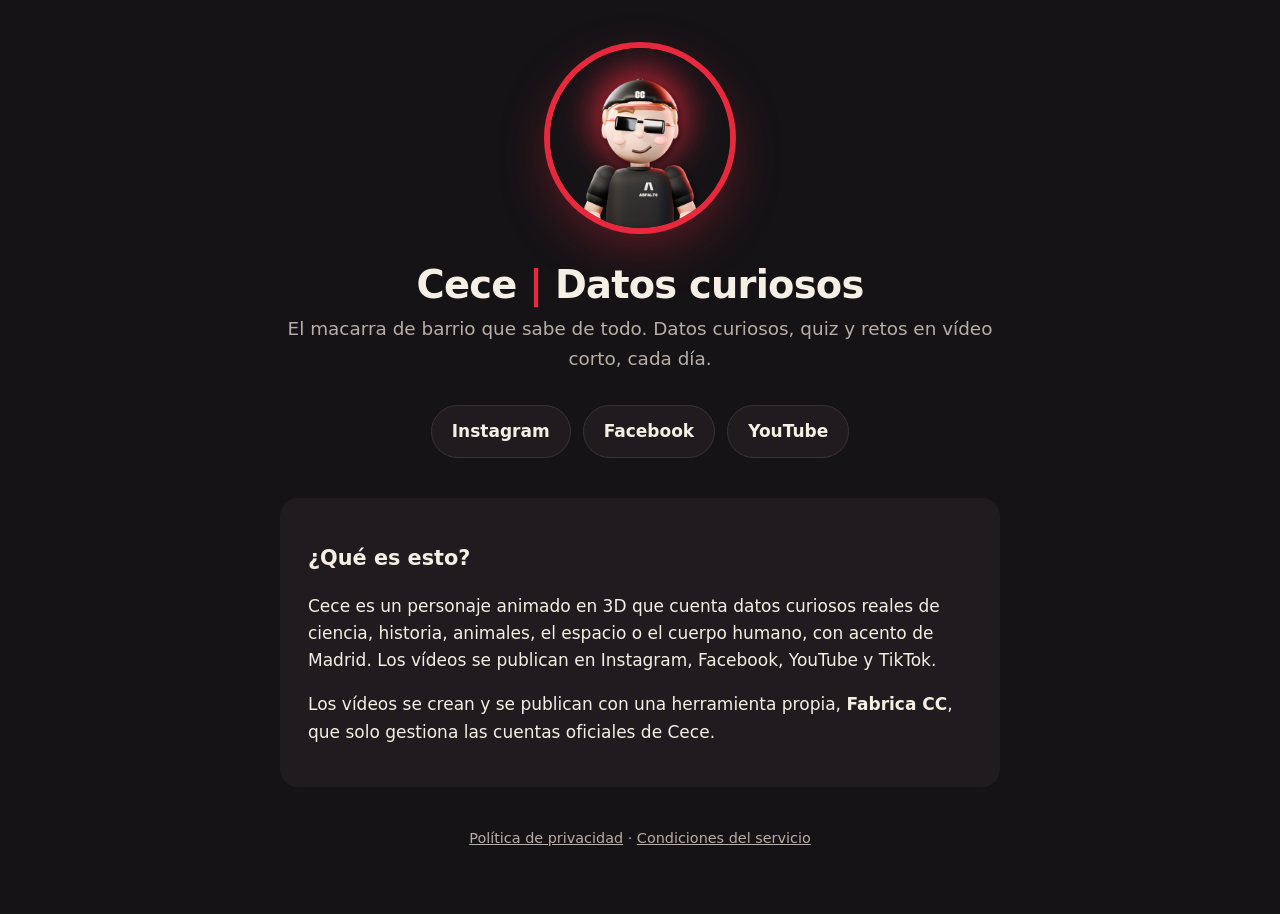
==== index.html @ a71cb592 "Add files via upload" ====
<!doctype html>
<html lang="es">
<head>
<meta charset="utf-8">
<meta name="viewport" content="width=device-width, initial-scale=1">
<title>Cece | Datos curiosos</title>
<meta name="description" content="Cece, el macarra de barrio que sabe de todo: datos curiosos, quiz y retos cada día en vídeo corto.">
<link rel="icon" href="logo120.png">
<link rel="stylesheet" href="estilo.css">
</head>
<body>
<main>
  <div class="cabecera">
    <img src="cece.jpg" alt="Cece, la mascota del canal">
    <h1>Cece <span>|</span> Datos curiosos</h1>
    <p class="lema">El macarra de barrio que sabe de todo. Datos curiosos, quiz y retos en vídeo corto, cada día.</p>
    <nav class="redes">
      <a href="https://www.instagram.com/cecedatos/">Instagram</a>
      <a href="https://www.facebook.com/profile.php?id=1548678958321828">Facebook</a>
      <a href="https://www.youtube.com/@cecedatos">YouTube</a>
    </nav>
  </div>
  <div class="caja">
    <h2>¿Qué es esto?</h2>
    <p>Cece es un personaje animado en 3D que cuenta datos curiosos reales de ciencia, historia, animales,
      el espacio o el cuerpo humano, con acento de Madrid. Los vídeos se publican en Instagram, Facebook,
      YouTube y TikTok.</p>
    <p>Los vídeos se crean y se publican con una herramienta propia, <strong>Fabrica CC</strong>, que solo
      gestiona las cuentas oficiales de Cece.</p>
  </div>
  <footer>
    <a href="privacidad.html">Política de privacidad</a> ·
    <a href="condiciones.html">Condiciones del servicio</a>
  </footer>
</main>
</body>
</html>
---- estilo.css ----
:root {
  --fondo: #151316;
  --tarjeta: #1f1b1f;
  --tinta: #f6efe3;
  --suave: #b9aea6;
  --rojo: #e8283c;
}
* { box-sizing: border-box; }
body {
  margin: 0;
  background: var(--fondo);
  color: var(--tinta);
  font: 17px/1.6 system-ui, -apple-system, "Segoe UI", Roboto, sans-serif;
}
main { max-width: 760px; margin: 0 auto; padding: 48px 20px 64px; }
a { color: var(--rojo); }
.cabecera { text-align: center; }
.cabecera img {
  width: 180px; height: 180px; border-radius: 50%;
  box-shadow: 0 0 0 6px var(--rojo), 0 18px 50px rgba(232, 40, 60, .35);
}
h1 { font-size: 2.4rem; line-height: 1.1; margin: 28px 0 8px; letter-spacing: -.02em; }
h1 span { color: var(--rojo); }
h2 { font-size: 1.3rem; margin: 36px 0 8px; }
.lema { color: var(--suave); font-size: 1.15rem; margin: 0 0 32px; }
.redes { display: flex; flex-wrap: wrap; gap: 12px; justify-content: center; margin-bottom: 40px; }
.redes a {
  background: var(--tarjeta); color: var(--tinta); text-decoration: none;
  padding: 12px 20px; border-radius: 999px; border: 1px solid #3a3237; font-weight: 600;
}
.redes a:hover { border-color: var(--rojo); }
.caja { background: var(--tarjeta); border-radius: 18px; padding: 8px 28px 24px; }
footer { text-align: center; color: var(--suave); font-size: .9rem; margin-top: 40px; }
footer a { color: var(--suave); }
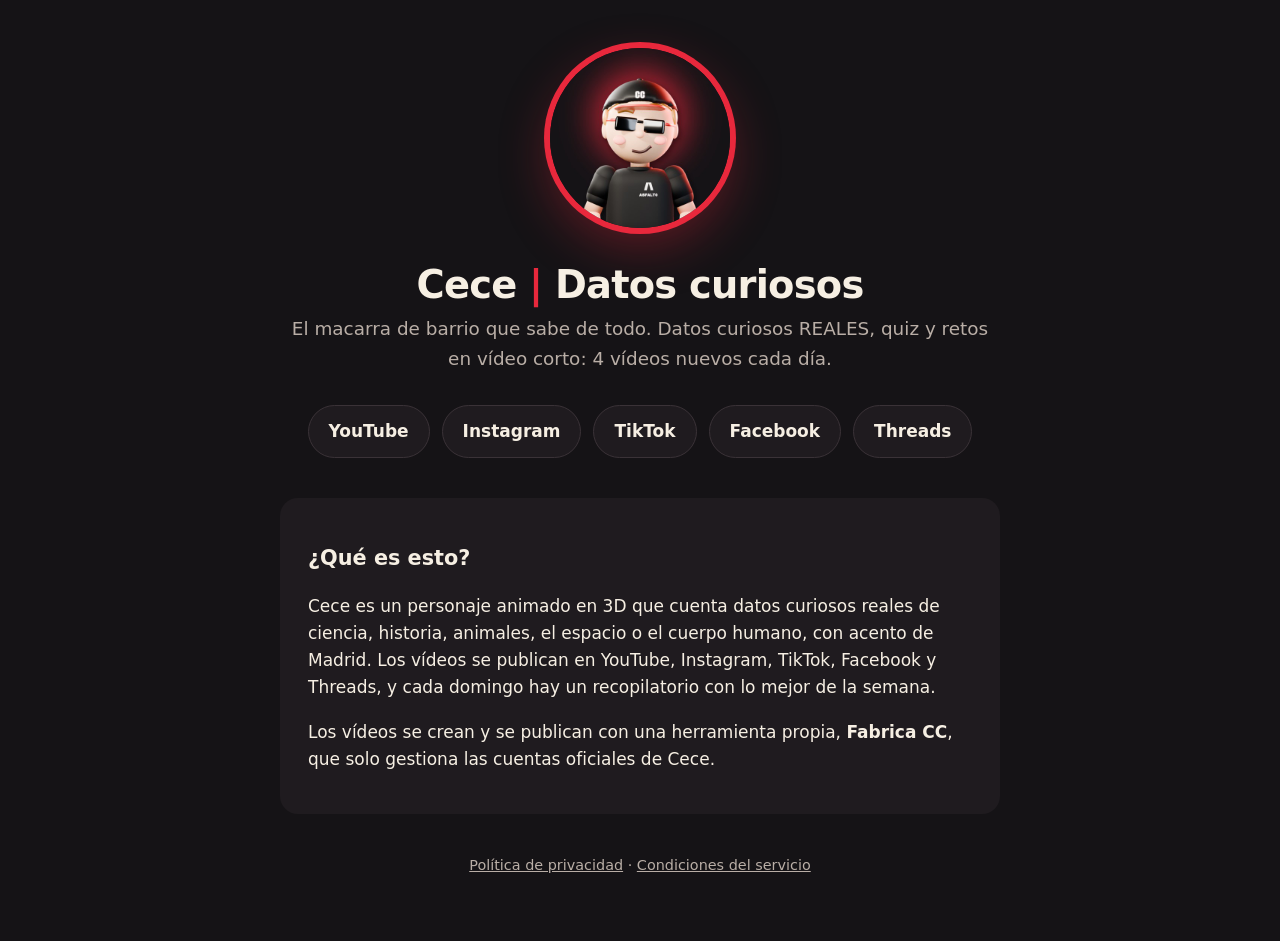
==== commit ff4efc51: "Web: enlaces a todas las redes y 4 videos al dia" ====
--- a/index.html
+++ b/index.html
@@ -13,18 +13,21 @@
   <div class="cabecera">
     <img src="cece.jpg" alt="Cece, la mascota del canal">
     <h1>Cece <span>|</span> Datos curiosos</h1>
-    <p class="lema">El macarra de barrio que sabe de todo. Datos curiosos, quiz y retos en vídeo corto, cada día.</p>
+    <p class="lema">El macarra de barrio que sabe de todo. Datos curiosos REALES, quiz y retos en vídeo corto:
+      4 vídeos nuevos cada día.</p>
     <nav class="redes">
+      <a href="https://www.youtube.com/@cecedatos">YouTube</a>
       <a href="https://www.instagram.com/cecedatos/">Instagram</a>
+      <a href="https://www.tiktok.com/@cecedatos">TikTok</a>
       <a href="https://www.facebook.com/profile.php?id=1548678958321828">Facebook</a>
-      <a href="https://www.youtube.com/@cecedatos">YouTube</a>
+      <a href="https://www.threads.com/@cecedatos">Threads</a>
     </nav>
   </div>
   <div class="caja">
     <h2>¿Qué es esto?</h2>
     <p>Cece es un personaje animado en 3D que cuenta datos curiosos reales de ciencia, historia, animales,
-      el espacio o el cuerpo humano, con acento de Madrid. Los vídeos se publican en Instagram, Facebook,
-      YouTube y TikTok.</p>
+      el espacio o el cuerpo humano, con acento de Madrid. Los vídeos se publican en YouTube, Instagram,
+      TikTok, Facebook y Threads, y cada domingo hay un recopilatorio con lo mejor de la semana.</p>
     <p>Los vídeos se crean y se publican con una herramienta propia, <strong>Fabrica CC</strong>, que solo
       gestiona las cuentas oficiales de Cece.</p>
   </div>
